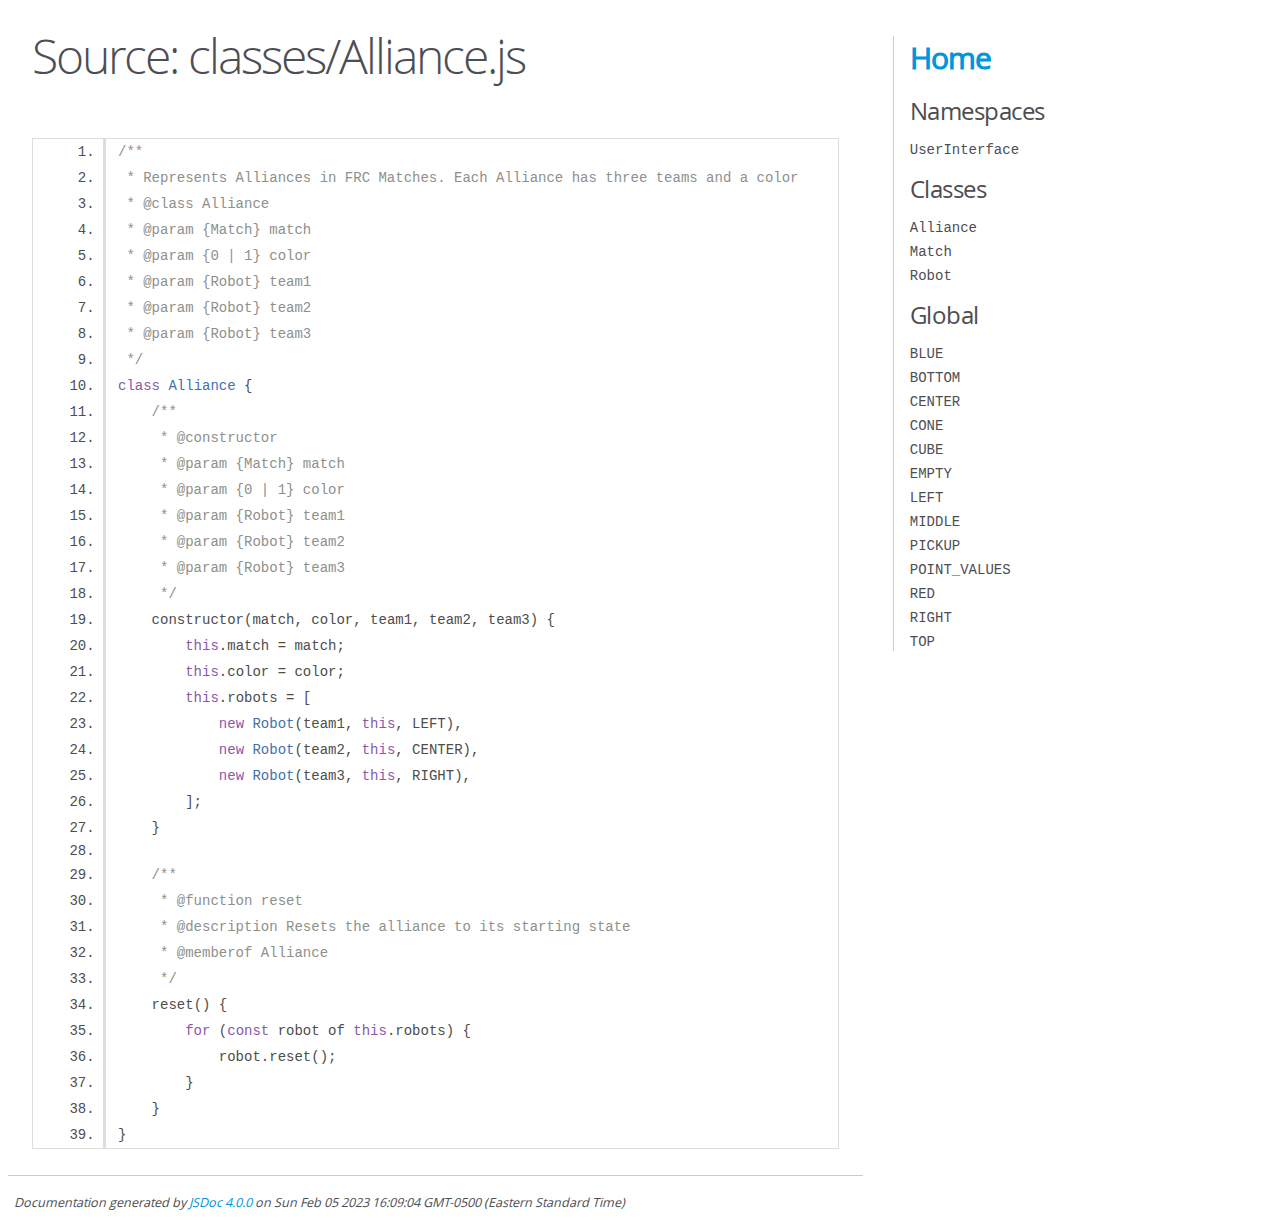
==== documentation/classes_Alliance.js.html @ a3ea60b5 "initial commit" ====
<!DOCTYPE html>
<html lang="en">
<head>
    <meta charset="utf-8">
    <title>JSDoc: Source: classes/Alliance.js</title>

    <script src="scripts/prettify/prettify.js"> </script>
    <script src="scripts/prettify/lang-css.js"> </script>
    <!--[if lt IE 9]>
      <script src="//html5shiv.googlecode.com/svn/trunk/html5.js"></script>
    <![endif]-->
    <link type="text/css" rel="stylesheet" href="styles/prettify-tomorrow.css">
    <link type="text/css" rel="stylesheet" href="styles/jsdoc-default.css">
</head>

<body>

<div id="main">

    <h1 class="page-title">Source: classes/Alliance.js</h1>

    



    
    <section>
        <article>
            <pre class="prettyprint source linenums"><code>/**
 * Represents Alliances in FRC Matches. Each Alliance has three teams and a color
 * @class Alliance
 * @param {Match} match
 * @param {0 | 1} color
 * @param {Robot} team1
 * @param {Robot} team2
 * @param {Robot} team3
 */
class Alliance {
    /**
     * @constructor
     * @param {Match} match
     * @param {0 | 1} color
     * @param {Robot} team1
     * @param {Robot} team2
     * @param {Robot} team3
     */
    constructor(match, color, team1, team2, team3) {
        this.match = match;
        this.color = color;
        this.robots = [
            new Robot(team1, this, LEFT),
            new Robot(team2, this, CENTER),
            new Robot(team3, this, RIGHT),
        ];
    }

    /**
     * @function reset
     * @description Resets the alliance to its starting state
     * @memberof Alliance
     */
    reset() {
        for (const robot of this.robots) {
            robot.reset();
        }
    }
}
</code></pre>
        </article>
    </section>




</div>

<nav>
    <h2><a href="index.html">Home</a></h2><h3>Namespaces</h3><ul><li><a href="UserInterface.html">UserInterface</a></li></ul><h3>Classes</h3><ul><li><a href="Alliance.html">Alliance</a></li><li><a href="Match.html">Match</a></li><li><a href="Robot.html">Robot</a></li></ul><h3>Global</h3><ul><li><a href="global.html#BLUE">BLUE</a></li><li><a href="global.html#BOTTOM">BOTTOM</a></li><li><a href="global.html#CENTER">CENTER</a></li><li><a href="global.html#CONE">CONE</a></li><li><a href="global.html#CUBE">CUBE</a></li><li><a href="global.html#EMPTY">EMPTY</a></li><li><a href="global.html#LEFT">LEFT</a></li><li><a href="global.html#MIDDLE">MIDDLE</a></li><li><a href="global.html#PICKUP">PICKUP</a></li><li><a href="global.html#POINT_VALUES">POINT_VALUES</a></li><li><a href="global.html#RED">RED</a></li><li><a href="global.html#RIGHT">RIGHT</a></li><li><a href="global.html#TOP">TOP</a></li></ul>
</nav>

<br class="clear">

<footer>
    Documentation generated by <a href="https://github.com/jsdoc/jsdoc">JSDoc 4.0.0</a> on Sun Feb 05 2023 16:09:04 GMT-0500 (Eastern Standard Time)
</footer>

<script> prettyPrint(); </script>
<script src="scripts/linenumber.js"> </script>
</body>
</html>
---- documentation/styles/prettify-tomorrow.css ----
/* Tomorrow Theme */
/* Original theme - https://github.com/chriskempson/tomorrow-theme */
/* Pretty printing styles. Used with prettify.js. */
/* SPAN elements with the classes below are added by prettyprint. */
/* plain text */
.pln {
  color: #4d4d4c; }

@media screen {
  /* string content */
  .str {
    color: #718c00; }

  /* a keyword */
  .kwd {
    color: #8959a8; }

  /* a comment */
  .com {
    color: #8e908c; }

  /* a type name */
  .typ {
    color: #4271ae; }

  /* a literal value */
  .lit {
    color: #f5871f; }

  /* punctuation */
  .pun {
    color: #4d4d4c; }

  /* lisp open bracket */
  .opn {
    color: #4d4d4c; }

  /* lisp close bracket */
  .clo {
    color: #4d4d4c; }

  /* a markup tag name */
  .tag {
    color: #c82829; }

  /* a markup attribute name */
  .atn {
    color: #f5871f; }

  /* a markup attribute value */
  .atv {
    color: #3e999f; }

  /* a declaration */
  .dec {
    color: #f5871f; }

  /* a variable name */
  .var {
    color: #c82829; }

  /* a function name */
  .fun {
    color: #4271ae; } }
/* Use higher contrast and text-weight for printable form. */
@media print, projection {
  .str {
    color: #060; }

  .kwd {
    color: #006;
    font-weight: bold; }

  .com {
    color: #600;
    font-style: italic; }

  .typ {
    color: #404;
    font-weight: bold; }

  .lit {
    color: #044; }

  .pun, .opn, .clo {
    color: #440; }

  .tag {
    color: #006;
    font-weight: bold; }

  .atn {
    color: #404; }

  .atv {
    color: #060; } }
/* Style */
/*
pre.prettyprint {
  background: white;
  font-family: Consolas, Monaco, 'Andale Mono', monospace;
  font-size: 12px;
  line-height: 1.5;
  border: 1px solid #ccc;
  padding: 10px; }
*/

/* Specify class=linenums on a pre to get line numbering */
ol.linenums {
  margin-top: 0;
  margin-bottom: 0; }

/* IE indents via margin-left */
li.L0,
li.L1,
li.L2,
li.L3,
li.L4,
li.L5,
li.L6,
li.L7,
li.L8,
li.L9 {
  /* */ }

/* Alternate shading for lines */
li.L1,
li.L3,
li.L5,
li.L7,
li.L9 {
  /* */ }
---- documentation/styles/jsdoc-default.css ----
@font-face {
    font-family: 'Open Sans';
    font-weight: normal;
    font-style: normal;
    src: url('../fonts/OpenSans-Regular-webfont.eot');
    src:
        local('Open Sans'),
        local('OpenSans'),
        url('../fonts/OpenSans-Regular-webfont.eot?#iefix') format('embedded-opentype'),
        url('../fonts/OpenSans-Regular-webfont.woff') format('woff'),
        url('../fonts/OpenSans-Regular-webfont.svg#open_sansregular') format('svg');
}

@font-face {
    font-family: 'Open Sans Light';
    font-weight: normal;
    font-style: normal;
    src: url('../fonts/OpenSans-Light-webfont.eot');
    src:
        local('Open Sans Light'),
        local('OpenSans Light'),
        url('../fonts/OpenSans-Light-webfont.eot?#iefix') format('embedded-opentype'),
        url('../fonts/OpenSans-Light-webfont.woff') format('woff'),
        url('../fonts/OpenSans-Light-webfont.svg#open_sanslight') format('svg');
}

html
{
    overflow: auto;
    background-color: #fff;
    font-size: 14px;
}

body
{
    font-family: 'Open Sans', sans-serif;
    line-height: 1.5;
    color: #4d4e53;
    background-color: white;
}

a, a:visited, a:active {
    color: #0095dd;
    text-decoration: none;
}

a:hover {
    text-decoration: underline;
}

header
{
    display: block;
    padding: 0px 4px;
}

tt, code, kbd, samp {
    font-family: Consolas, Monaco, 'Andale Mono', monospace;
}

.class-description {
    font-size: 130%;
    line-height: 140%;
    margin-bottom: 1em;
    margin-top: 1em;
}

.class-description:empty {
    margin: 0;
}

#main {
    float: left;
    width: 70%;
}

article dl {
    margin-bottom: 40px;
}

article img {
  max-width: 100%;
}

section
{
    display: block;
    background-color: #fff;
    padding: 12px 24px;
    border-bottom: 1px solid #ccc;
    margin-right: 30px;
}

.variation {
    display: none;
}

.signature-attributes {
    font-size: 60%;
    color: #aaa;
    font-style: italic;
    font-weight: lighter;
}

nav
{
    display: block;
    float: right;
    margin-top: 28px;
    width: 30%;
    box-sizing: border-box;
    border-left: 1px solid #ccc;
    padding-left: 16px;
}

nav ul {
    font-family: 'Lucida Grande', 'Lucida Sans Unicode', arial, sans-serif;
    font-size: 100%;
    line-height: 17px;
    padding: 0;
    margin: 0;
    list-style-type: none;
}

nav ul a, nav ul a:visited, nav ul a:active {
    font-family: Consolas, Monaco, 'Andale Mono', monospace;
    line-height: 18px;
    color: #4D4E53;
}

nav h3 {
    margin-top: 12px;
}

nav li {
    margin-top: 6px;
}

footer {
    display: block;
    padding: 6px;
    margin-top: 12px;
    font-style: italic;
    font-size: 90%;
}

h1, h2, h3, h4 {
    font-weight: 200;
    margin: 0;
}

h1
{
    font-family: 'Open Sans Light', sans-serif;
    font-size: 48px;
    letter-spacing: -2px;
    margin: 12px 24px 20px;
}

h2, h3.subsection-title
{
    font-size: 30px;
    font-weight: 700;
    letter-spacing: -1px;
    margin-bottom: 12px;
}

h3
{
    font-size: 24px;
    letter-spacing: -0.5px;
    margin-bottom: 12px;
}

h4
{
    font-size: 18px;
    letter-spacing: -0.33px;
    margin-bottom: 12px;
    color: #4d4e53;
}

h5, .container-overview .subsection-title
{
    font-size: 120%;
    font-weight: bold;
    letter-spacing: -0.01em;
    margin: 8px 0 3px 0;
}

h6
{
    font-size: 100%;
    letter-spacing: -0.01em;
    margin: 6px 0 3px 0;
    font-style: italic;
}

table
{
    border-spacing: 0;
    border: 0;
    border-collapse: collapse;
}

td, th
{
    border: 1px solid #ddd;
    margin: 0px;
    text-align: left;
    vertical-align: top;
    padding: 4px 6px;
    display: table-cell;
}

thead tr
{
    background-color: #ddd;
    font-weight: bold;
}

th { border-right: 1px solid #aaa; }
tr > th:last-child { border-right: 1px solid #ddd; }

.ancestors, .attribs { color: #999; }
.ancestors a, .attribs a
{
    color: #999 !important;
    text-decoration: none;
}

.clear
{
    clear: both;
}

.important
{
    font-weight: bold;
    color: #950B02;
}

.yes-def {
    text-indent: -1000px;
}

.type-signature {
    color: #aaa;
}

.name, .signature {
    font-family: Consolas, Monaco, 'Andale Mono', monospace;
}

.details { margin-top: 14px; border-left: 2px solid #DDD; }
.details dt { width: 120px; float: left; padding-left: 10px;  padding-top: 6px; }
.details dd { margin-left: 70px; }
.details ul { margin: 0; }
.details ul { list-style-type: none; }
.details li { margin-left: 30px; padding-top: 6px; }
.details pre.prettyprint { margin: 0 }
.details .object-value { padding-top: 0; }

.description {
    margin-bottom: 1em;
    margin-top: 1em;
}

.code-caption
{
    font-style: italic;
    font-size: 107%;
    margin: 0;
}

.source
{
    border: 1px solid #ddd;
    width: 80%;
    overflow: auto;
}

.prettyprint.source {
    width: inherit;
}

.source code
{
    font-size: 100%;
    line-height: 18px;
    display: block;
    padding: 4px 12px;
    margin: 0;
    background-color: #fff;
    color: #4D4E53;
}

.prettyprint code span.line
{
  display: inline-block;
}

.prettyprint.linenums
{
  padding-left: 70px;
  -webkit-user-select: none;
  -moz-user-select: none;
  -ms-user-select: none;
  user-select: none;
}

.prettyprint.linenums ol
{
  padding-left: 0;
}

.prettyprint.linenums li
{
  border-left: 3px #ddd solid;
}

.prettyprint.linenums li.selected,
.prettyprint.linenums li.selected *
{
  background-color: lightyellow;
}

.prettyprint.linenums li *
{
  -webkit-user-select: text;
  -moz-user-select: text;
  -ms-user-select: text;
  user-select: text;
}

.params .name, .props .name, .name code {
    color: #4D4E53;
    font-family: Consolas, Monaco, 'Andale Mono', monospace;
    font-size: 100%;
}

.params td.description > p:first-child,
.props td.description > p:first-child
{
    margin-top: 0;
    padding-top: 0;
}

.params td.description > p:last-child,
.props td.description > p:last-child
{
    margin-bottom: 0;
    padding-bottom: 0;
}

.disabled {
    color: #454545;
}
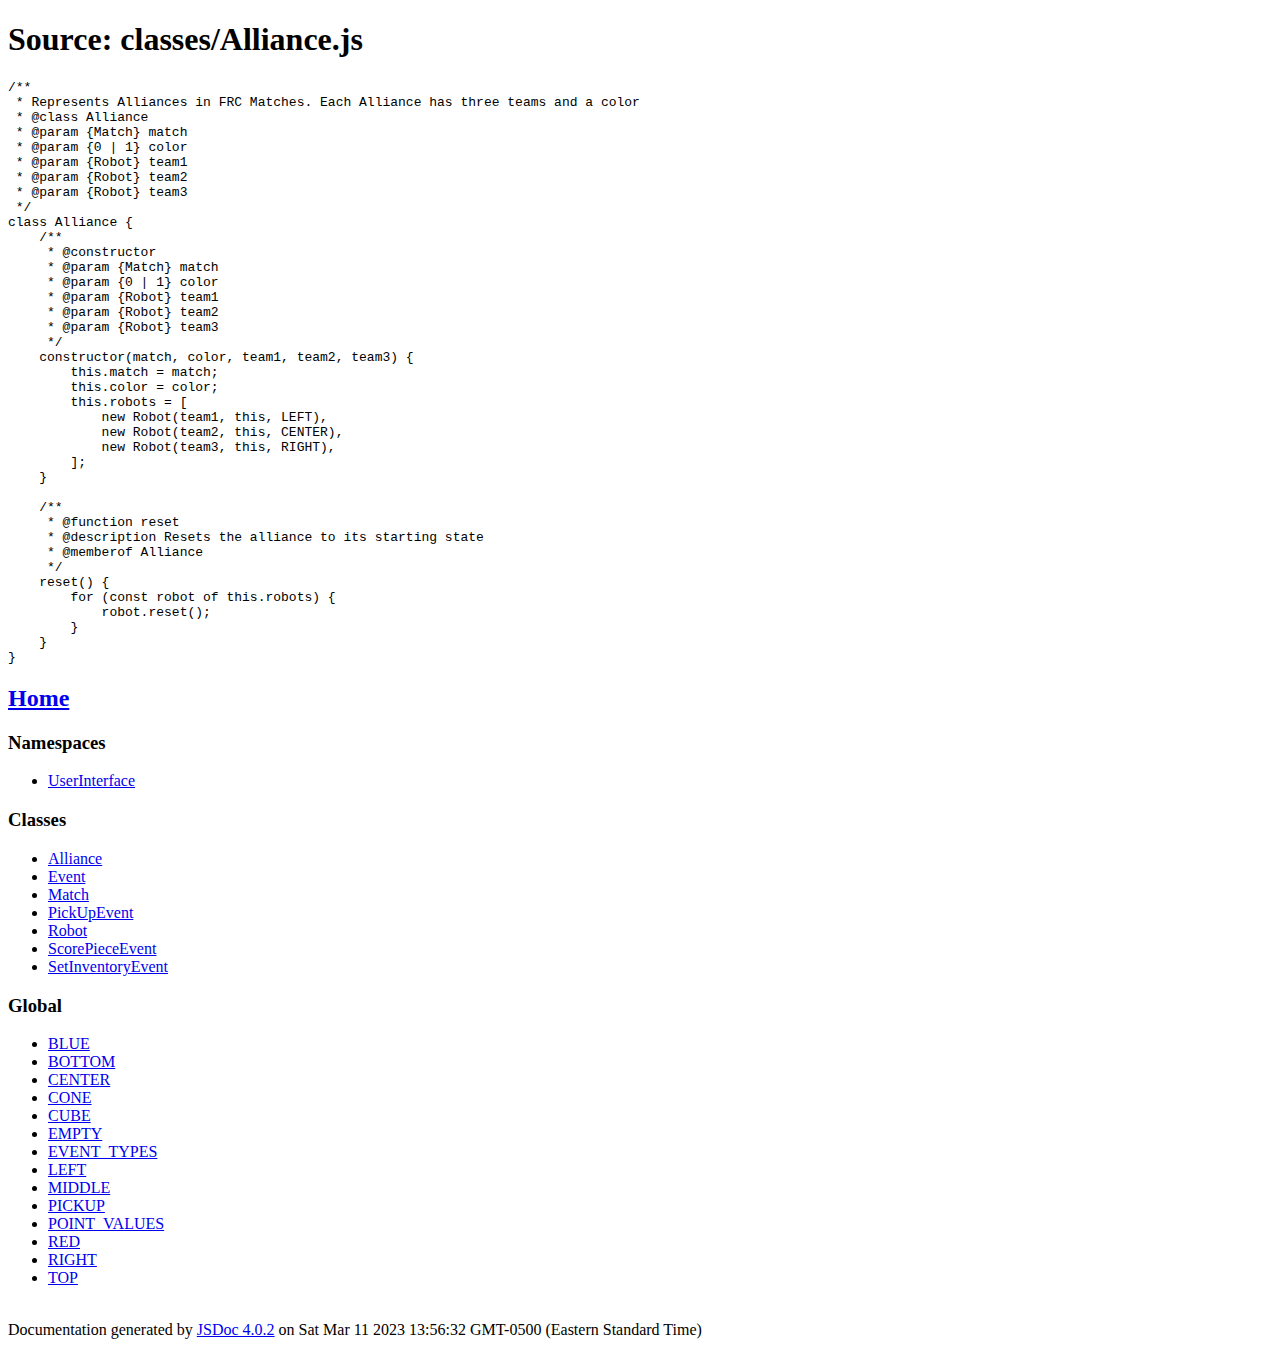
==== commit 18ca5d79: "New documentation, add some features" ====
--- a/documentation/classes_Alliance.js.html
+++ b/documentation/classes_Alliance.js.html
@@ -75,13 +75,13 @@
 </div>
 
 <nav>
-    <h2><a href="index.html">Home</a></h2><h3>Namespaces</h3><ul><li><a href="UserInterface.html">UserInterface</a></li></ul><h3>Classes</h3><ul><li><a href="Alliance.html">Alliance</a></li><li><a href="Match.html">Match</a></li><li><a href="Robot.html">Robot</a></li></ul><h3>Global</h3><ul><li><a href="global.html#BLUE">BLUE</a></li><li><a href="global.html#BOTTOM">BOTTOM</a></li><li><a href="global.html#CENTER">CENTER</a></li><li><a href="global.html#CONE">CONE</a></li><li><a href="global.html#CUBE">CUBE</a></li><li><a href="global.html#EMPTY">EMPTY</a></li><li><a href="global.html#LEFT">LEFT</a></li><li><a href="global.html#MIDDLE">MIDDLE</a></li><li><a href="global.html#PICKUP">PICKUP</a></li><li><a href="global.html#POINT_VALUES">POINT_VALUES</a></li><li><a href="global.html#RED">RED</a></li><li><a href="global.html#RIGHT">RIGHT</a></li><li><a href="global.html#TOP">TOP</a></li></ul>
+    <h2><a href="index.html">Home</a></h2><h3>Namespaces</h3><ul><li><a href="UserInterface.html">UserInterface</a></li></ul><h3>Classes</h3><ul><li><a href="Alliance.html">Alliance</a></li><li><a href="Event.html">Event</a></li><li><a href="Match.html">Match</a></li><li><a href="PickUpEvent.html">PickUpEvent</a></li><li><a href="Robot.html">Robot</a></li><li><a href="ScorePieceEvent.html">ScorePieceEvent</a></li><li><a href="SetInventoryEvent.html">SetInventoryEvent</a></li></ul><h3>Global</h3><ul><li><a href="global.html#BLUE">BLUE</a></li><li><a href="global.html#BOTTOM">BOTTOM</a></li><li><a href="global.html#CENTER">CENTER</a></li><li><a href="global.html#CONE">CONE</a></li><li><a href="global.html#CUBE">CUBE</a></li><li><a href="global.html#EMPTY">EMPTY</a></li><li><a href="global.html#EVENT_TYPES">EVENT_TYPES</a></li><li><a href="global.html#LEFT">LEFT</a></li><li><a href="global.html#MIDDLE">MIDDLE</a></li><li><a href="global.html#PICKUP">PICKUP</a></li><li><a href="global.html#POINT_VALUES">POINT_VALUES</a></li><li><a href="global.html#RED">RED</a></li><li><a href="global.html#RIGHT">RIGHT</a></li><li><a href="global.html#TOP">TOP</a></li></ul>
 </nav>
 
 <br class="clear">
 
 <footer>
-    Documentation generated by <a href="https://github.com/jsdoc/jsdoc">JSDoc 4.0.0</a> on Sun Feb 05 2023 16:09:04 GMT-0500 (Eastern Standard Time)
+    Documentation generated by <a href="https://github.com/jsdoc/jsdoc">JSDoc 4.0.2</a> on Sat Mar 11 2023 13:56:32 GMT-0500 (Eastern Standard Time)
 </footer>
 
 <script> prettyPrint(); </script>
